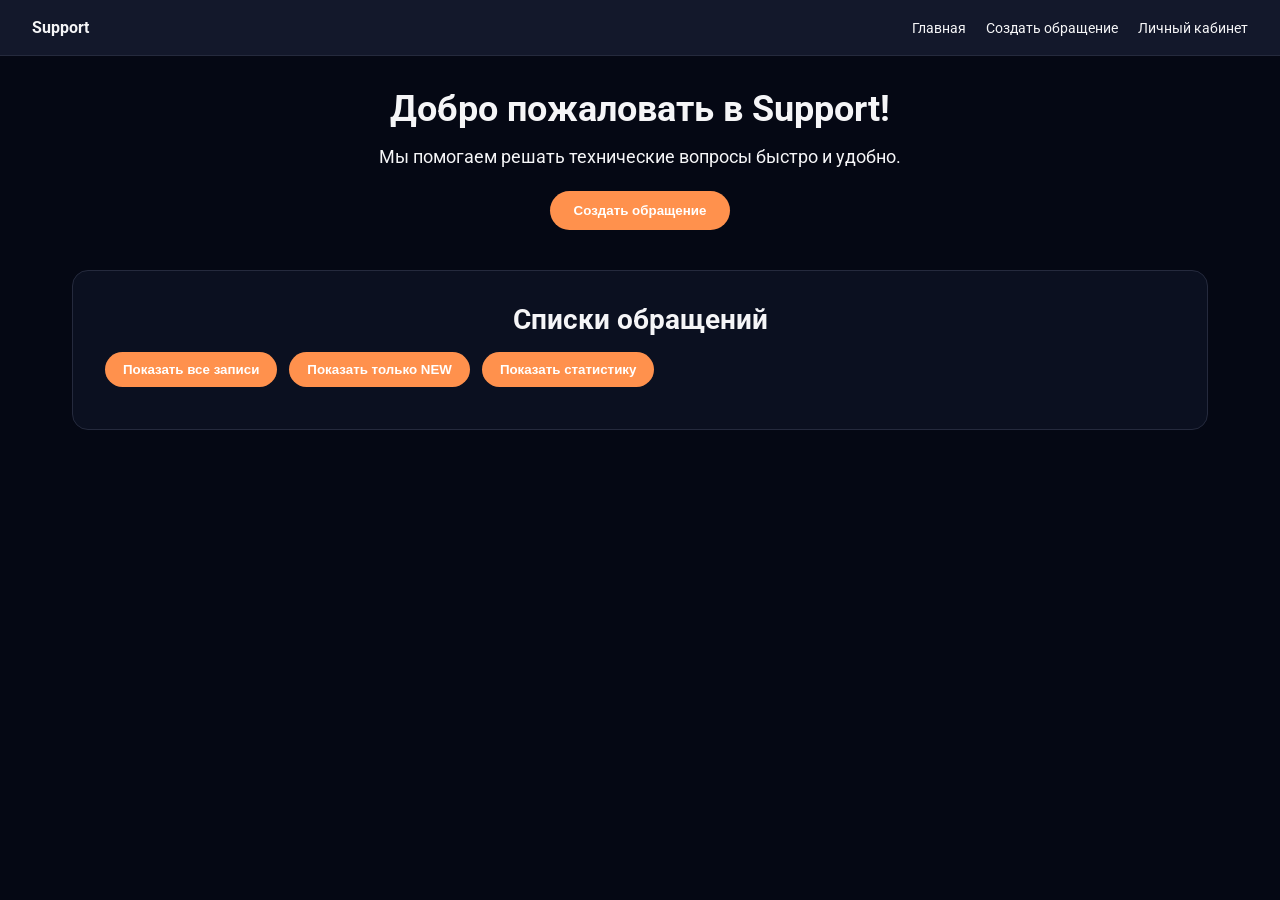
==== index.html @ e231fdf2 "clear tmp" ====
<!DOCTYPE html>
<html lang="en">
<head>
    <meta charset="UTF-8">
    <meta name="viewport" content="width=device-width, initial-scale=1.0">
    <link href="https://fonts.googleapis.com/css2?family=Roboto:ital,wght@0,100..900;1,100..900&display=swap"
        rel="stylesheet">
    <link rel="stylesheet" href="style.css">
    <title>Document</title>
</head>
<body>
    <header class="header">
        <a href="#" class="logo">Support</a>
        <nav class="nav">
            <a href="#" class="nav-link">Главная</a>
            <a href="#" class="nav-link">Создать обращение</a>
            <a href="#" class="nav-link">Личный кабинет</a>
        </nav>
    </header>
    <div class="container">
        <section class="hero">
            <h1>Добро пожаловать в Support!</h1>
            <p>Мы помогаем решать технические вопросы быстро и удобно.</p>
            <button class="btn-primary" id="btn-primary">Создать обращение</button>
        </section>

        <!-- 3.1 Задание модификация верстки -->
        <section class="lists">
            <h2>Списки обращений</h2>
            <div class="list-btns">
                <button id="btn-all">Показать все записи</button>
                <button id="btn-new">Показать только NEW</button>
                <button id="btn-stats">Показать статистику</button>
            </div>
            <pre id="output"></pre>
        </section>
    </div>
    <script src="script.js"></script>
</body>
</html>
---- style.css ----
*,
*::before,
*::after {
    box-sizing: border-box;
    margin: 0;
    padding: 0;
}

body {
    background: #050814;
    color: #f5f5f7;
    font-family: "Roboto", sans-serif;
}

.header {
    display: flex;
    justify-content: space-between;
    align-items: center;
    padding: 18px 32px;
    background: #13182b;
    border-bottom: 1px solid #252a3d;
}

.logo {
    font-weight: 700;
    color: #f5f5f7;
    text-decoration: none;
}

.nav {
    display: flex;
    gap: 20px;
}

.nav-link {
    font-size: 14px;
    color: #f5f5f7;
    text-decoration: none;
}

.nav-link:hover {
    color: #ff914d;
}

.container {
    padding: 32px;
    max-width: 1200px;
    margin: 0 auto;
    text-align: center;
}

.hero h1 {
    font-size: 36px;
    margin-bottom: 16px;
}

.hero p {
    font-size: 18px;
    margin-bottom: 24px;
}

.btn-primary {
    padding: 12px 24px;
    border: none;
    border-radius: 48px;
    background: #ff914d;
    color: #fff;
    font-weight: 600;
    cursor: pointer;
}

.btn-primary:hover {
    background: #e57c2d;
}

.lists {
    margin-top: 40px;
    background: #0b1020;
    border-radius: 16px;
    padding: 32px;
    border: 1px solid #252a3d;
}

.lists h2 {
    font-size: 28px;
    margin-bottom: 16px;
}

.list-btns {
    display: flex;
    flex-wrap: wrap;
    gap: 12px;
}

#btn-all, 
#btn-new, 
#btn-stats {
    border: none;
    padding: 10px 18px;
    border-radius: 48px;
    background: #ff914d;
    color: #fff;
    font-weight: 600;
    cursor: pointer;
    margin-bottom: 10px;
}


#btn-all:hover,
#btn-new:hover, 
#btn-stats:hover {
    background: #e57c2d;
}

.output {
    padding: 20px;
    background: #050814;
    border-radius: 12px;
    border: 1px solid #252a3d;
    color: #e0e0e5;
    font-family: "Roboto", monospace;
    font-size: 14px;
    white-space: pre-wrap;
    text-align: left;
    overflow-x: auto;
}

@media (max-width: 796px) {
    .header {
        flex-direction: column;
        align-items: center;
    }

    .nav {
        margin: 12px;
    }

    .hero h1 {
        font-size: 28px;
    }

    .logo:hover {
        color: #e57c2d;
    }
}
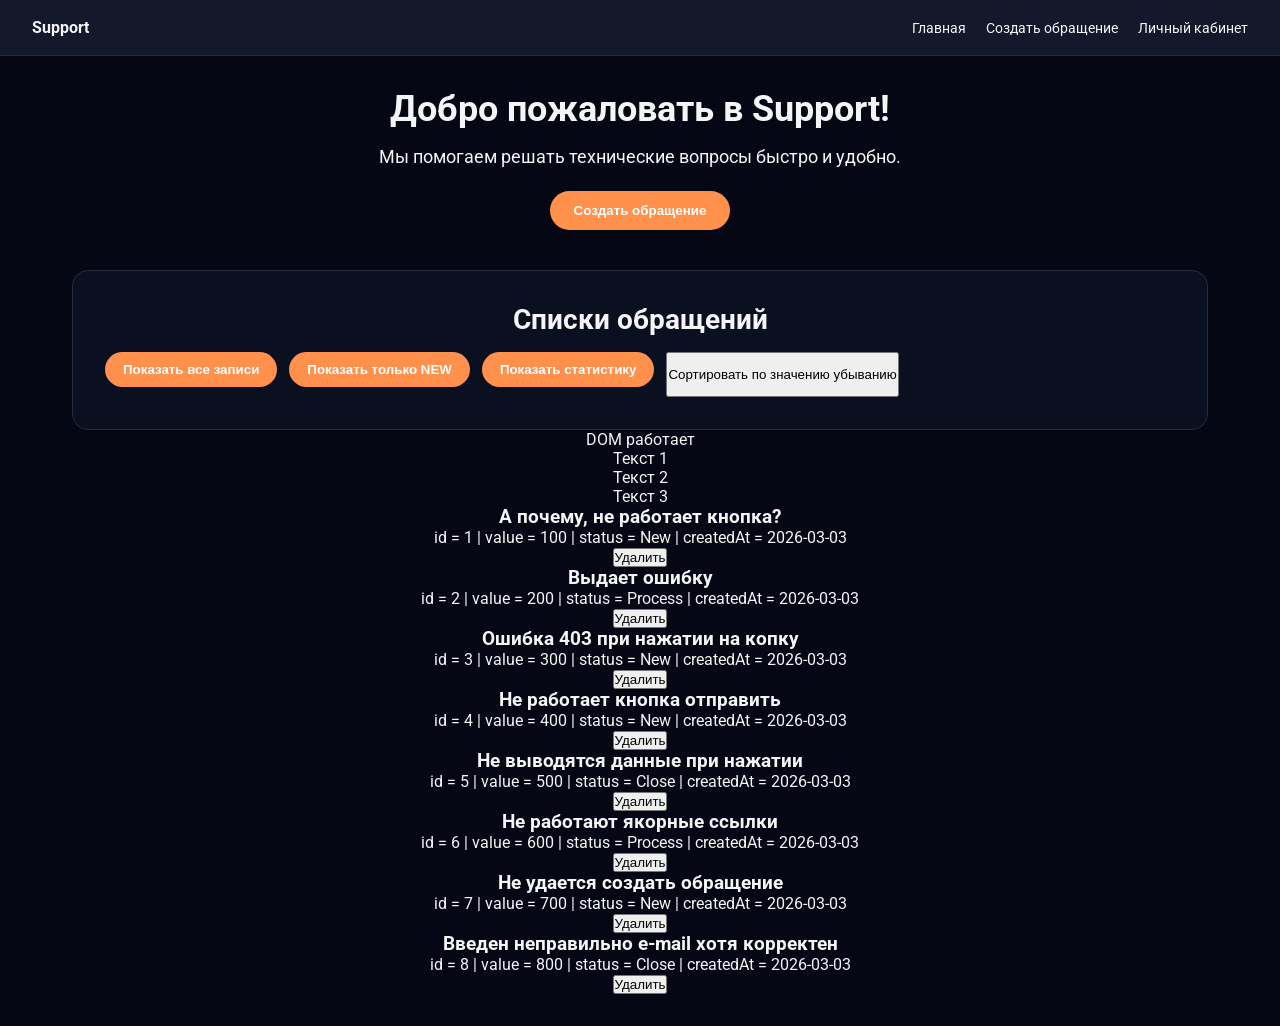
==== commit f2e6a5a9: "ЛБ 3, добавлена структура, обработчики и DOM" ====
--- a/index.html
+++ b/index.html
@@ -1,5 +1,6 @@
 <!DOCTYPE html>
 <html lang="en">
+
 <head>
     <meta charset="UTF-8">
     <meta name="viewport" content="width=device-width, initial-scale=1.0">
@@ -8,6 +9,7 @@
     <link rel="stylesheet" href="style.css">
     <title>Document</title>
 </head>
+
 <body>
     <header class="header">
         <a href="#" class="logo">Support</a>
@@ -31,10 +33,21 @@
                 <button id="btn-all">Показать все записи</button>
                 <button id="btn-new">Показать только NEW</button>
                 <button id="btn-stats">Показать статистику</button>
+                <button id="btn-sort">Сортировать по значению убыванию</button>
             </div>
             <pre id="output"></pre>
         </section>
+
+        <section>
+            <div id="message"></div>
+            <div id="demoList"></div>
+            <div id="list"></div>
+        </section>
     </div>
+    <script src="data.js"></script>
+    <script src="logic.js"></script>
     <script src="script.js"></script>
+    <script src="practice-lr3.js"></script>
 </body>
+
 </html>
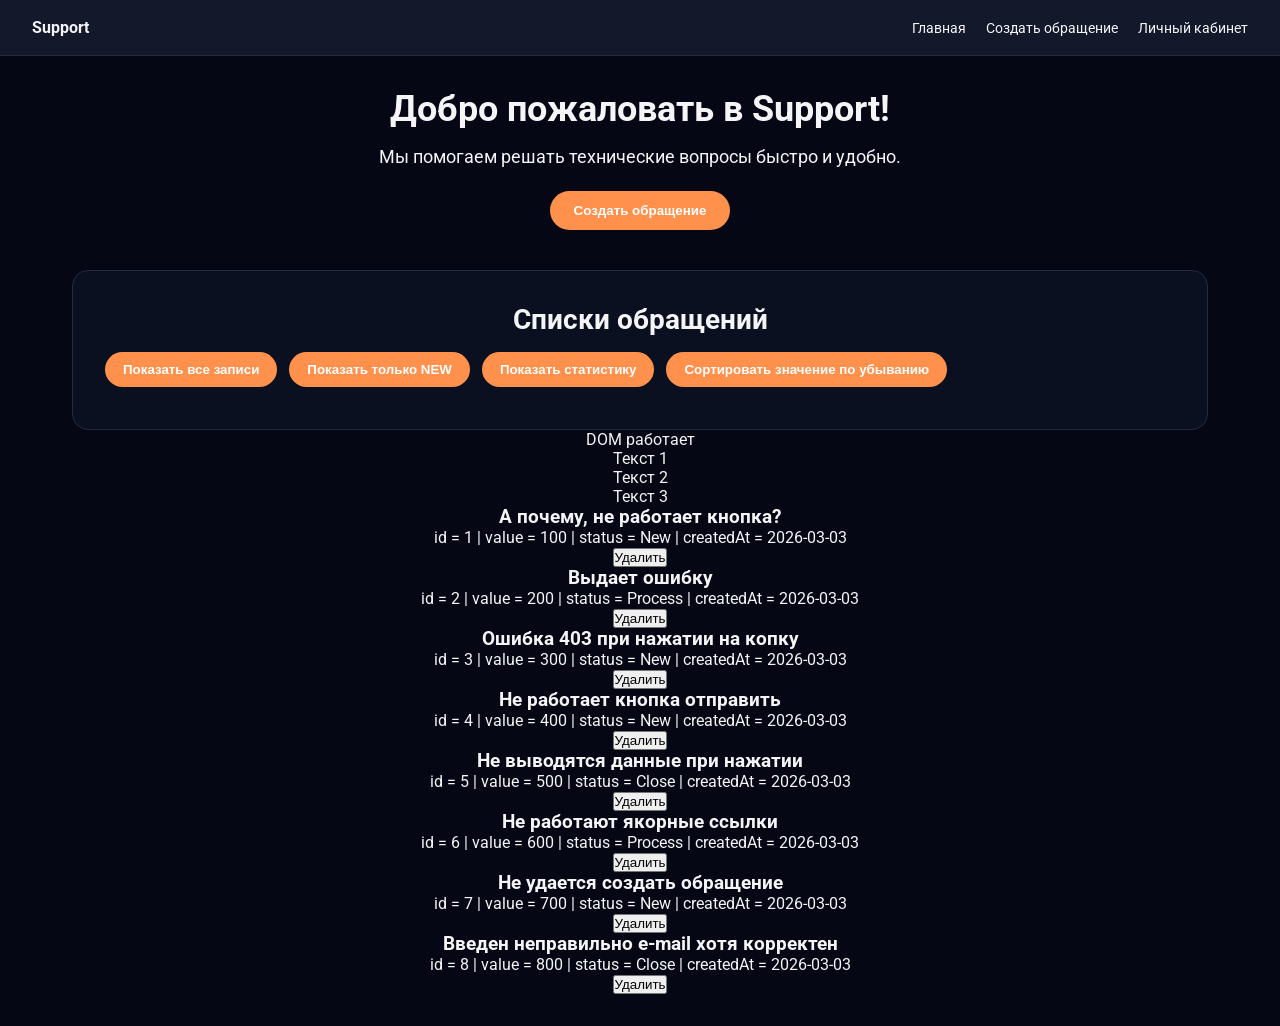
==== commit dfe10fd2: "lbs-3 upd stl, readme, passport etc" ====
--- a/index.html
+++ b/index.html
@@ -33,7 +33,7 @@
                 <button id="btn-all">Показать все записи</button>
                 <button id="btn-new">Показать только NEW</button>
                 <button id="btn-stats">Показать статистику</button>
-                <button id="btn-sort">Сортировать по значению убыванию</button>
+                <button id="btn-sort">Сортировать значение по убыванию</button>
             </div>
             <pre id="output"></pre>
         </section>
--- a/style.css
+++ b/style.css
@@ -94,7 +94,8 @@
 
 #btn-all, 
 #btn-new, 
-#btn-stats {
+#btn-stats,
+#btn-sort {
     border: none;
     padding: 10px 18px;
     border-radius: 48px;
@@ -108,7 +109,8 @@
 
 #btn-all:hover,
 #btn-new:hover, 
-#btn-stats:hover {
+#btn-stats:hover,
+#btn-sort:hover {
     background: #e57c2d;
 }
 
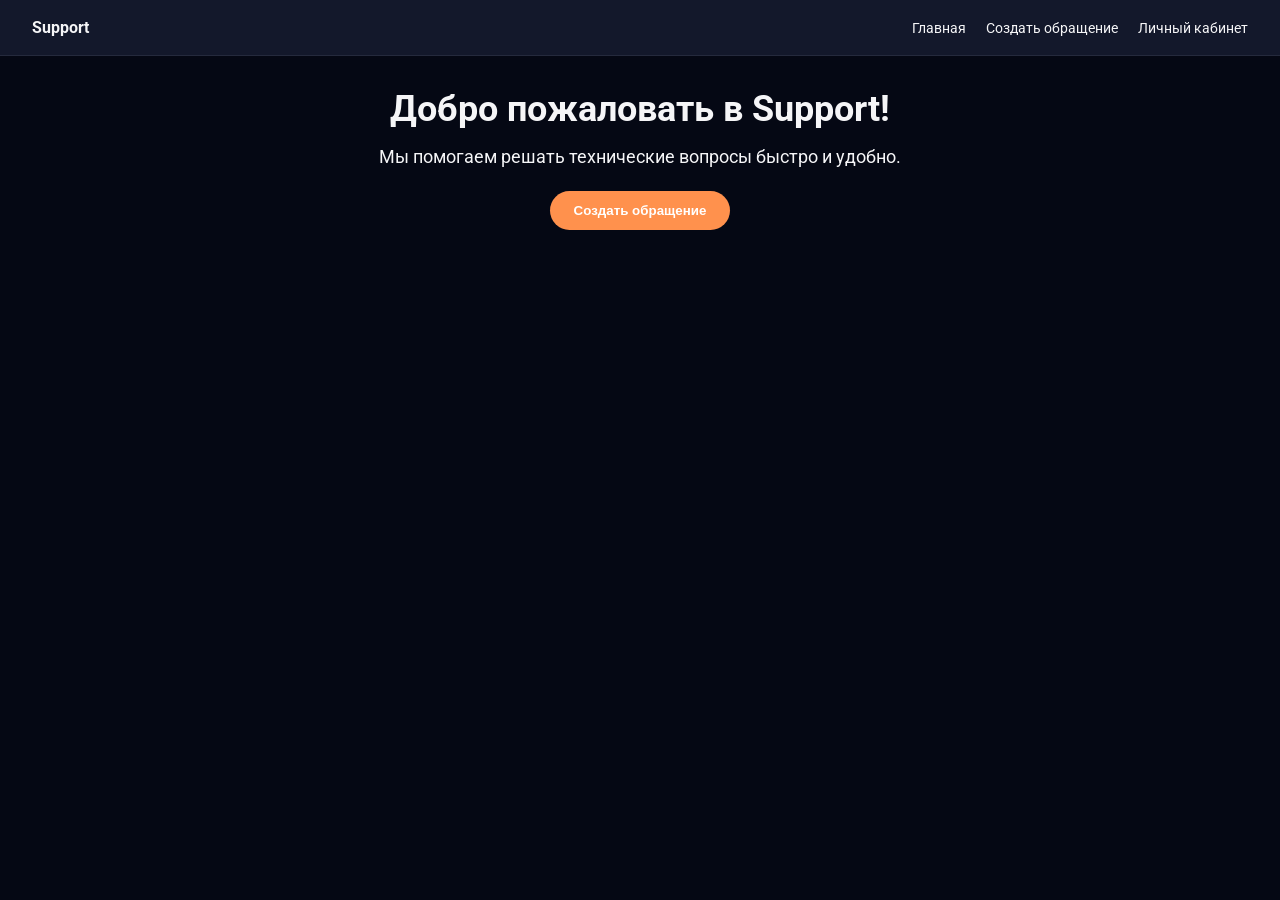
==== commit 53db410f: "lb4 completed" ====
--- a/index.html
+++ b/index.html
@@ -27,7 +27,7 @@
         </section>
 
         <!-- 3.1 Задание модификация верстки -->
-        <section class="lists">
+        <!-- <section class="lists">
             <h2>Списки обращений</h2>
             <div class="list-btns">
                 <button id="btn-all">Показать все записи</button>
@@ -42,7 +42,7 @@
             <div id="message"></div>
             <div id="demoList"></div>
             <div id="list"></div>
-        </section>
+        </section> -->
     </div>
     <script src="data.js"></script>
     <script src="logic.js"></script>
